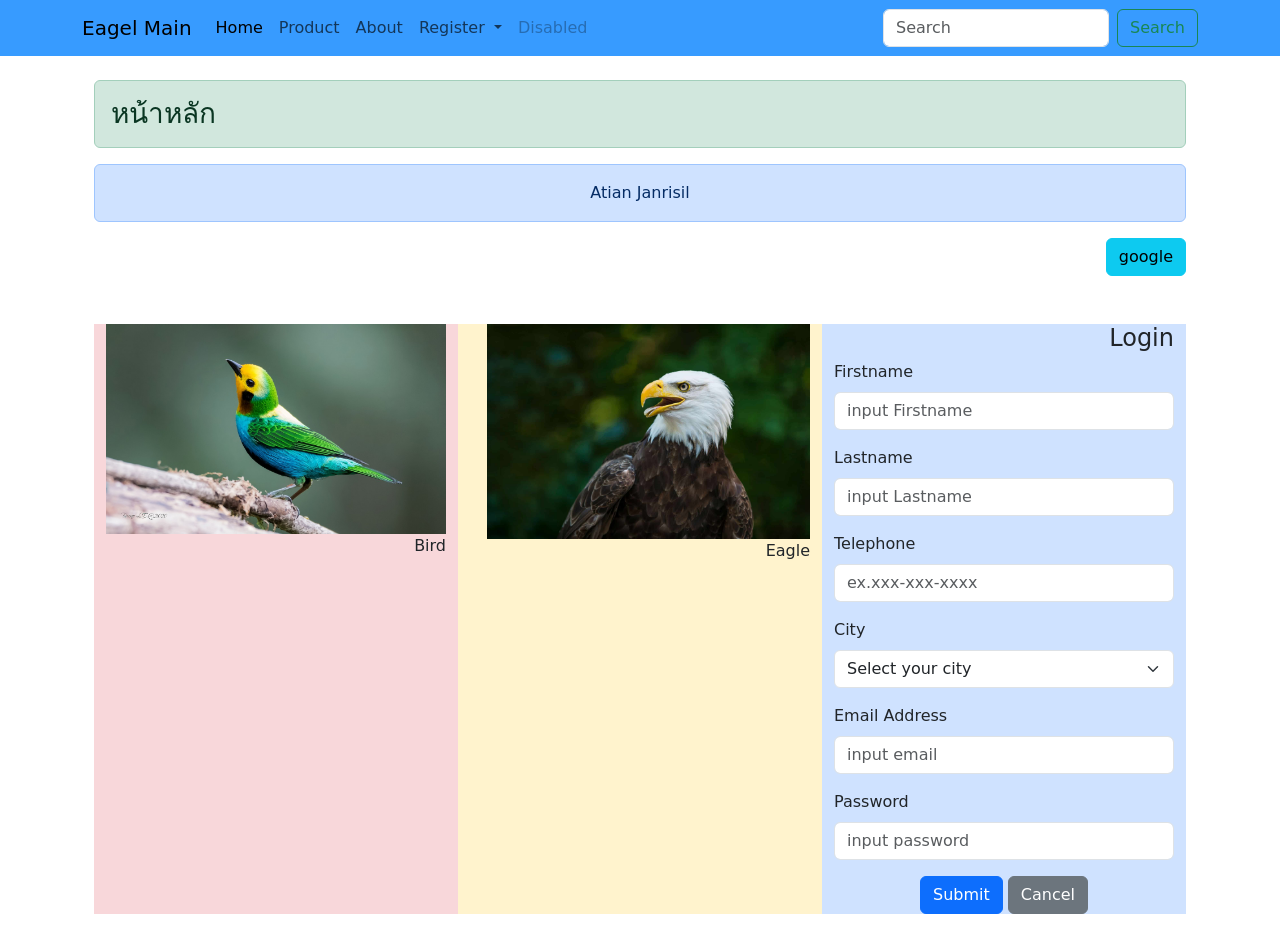
==== index.html @ dfdcec0e "Initial commit" ====
<!DOCTYPE html>
<html lang="en">
<head>
    <meta charset="UTF-8">
    <meta name="viewport" content="width=device-width, initial-scale=1.0">
    <title>Document</title>
    <link href="css/bootstrap.min.css" rel="stylesheet">
</head>


<body>
        <!-- MENU -->
    <div id="menu-container"></div>
        <div class="container">

    <div class="container">
        <!--content-->
        <h3 class="alert alert-success mt-4">หน้าหลัก</h3>
        <div class="alert alert-primary text-center" role="alert">
            Atian Janrisil
        </div>

        <div class="text-end mb-4">
        <a class="btn btn-info" href="//https://www.google.com">google</a>
        </div><!--endcontainer -->
        <br>

        <!-- แบ่งคอลัมน์ด้วย Grid -->
        <div class="container text-end mb-4">
            <div class="row">
            <div class="col-sm-4 bg-danger-subtle">
                <img src="img web/1200.jpg" width="100%">
                Bird
            </div>

            <div class="col-sm-4 bg-warning-subtle">
                <img src="img web/iStock-997048534.jpg" width="95%">
                Eagle
            </div>

            <div class="col-sm-4 bg-primary-subtle" width="100%">
                 <h4>Login</h4>
           
                <form class="text-start">
                    <div class="mb-3">
                      <label class="form-label">Firstname</label>
                      <input type="text" class="form-control" id="Firstname" required placeholder="input Firstname" >
                    </div>

                    <div class="mb-3">
                      <label class="form-label">Lastname</label>
                      <input type="text" class="form-control" id="Lastname" required placeholder="input Lastname">
                    </div>

                    <div class="mb-3">
                        <label class="form-label">Telephone</label>
                        <input type="phone" class="form-control" id="Number" required placeholder="ex.xxx-xxx-xxxx">
                      </div>
                    
                      <div class="mb-3">
                      <label class="form-label">City</label>
                      <select class="form-select" aria-label="Default select example">
                        <option selected>Select your city</option>
                        <option value="1">Rayong</option>
                        <option value="2">Chonburi</option>
                        <option value="3">Bangkok</option>
                      </select>
                      </div>

                      <div class="mb-3">
                        <label class="form-label">Email Address</label>
                        <input type="email" class="form-control" id="Email Address" required placeholder="input email">
                      </div>

                      <div class="mb-3">
                        <label class="form-label">Password</label>
                        <input type="password" class="form-control" id="pw" required placeholder="input password">
                      </div>

                    <div class="text-center">
                        <button type="submit" class="btn btn-primary">Submit</button>
                        <button type="submit" class="btn btn-secondary">Cancel</button>
                     

            </div>
          </div>
        </div>
</body>
</html>

    <script src="js/bootstrap.bundle.min.js"></script>
    <script src="js/menu.js"></script>
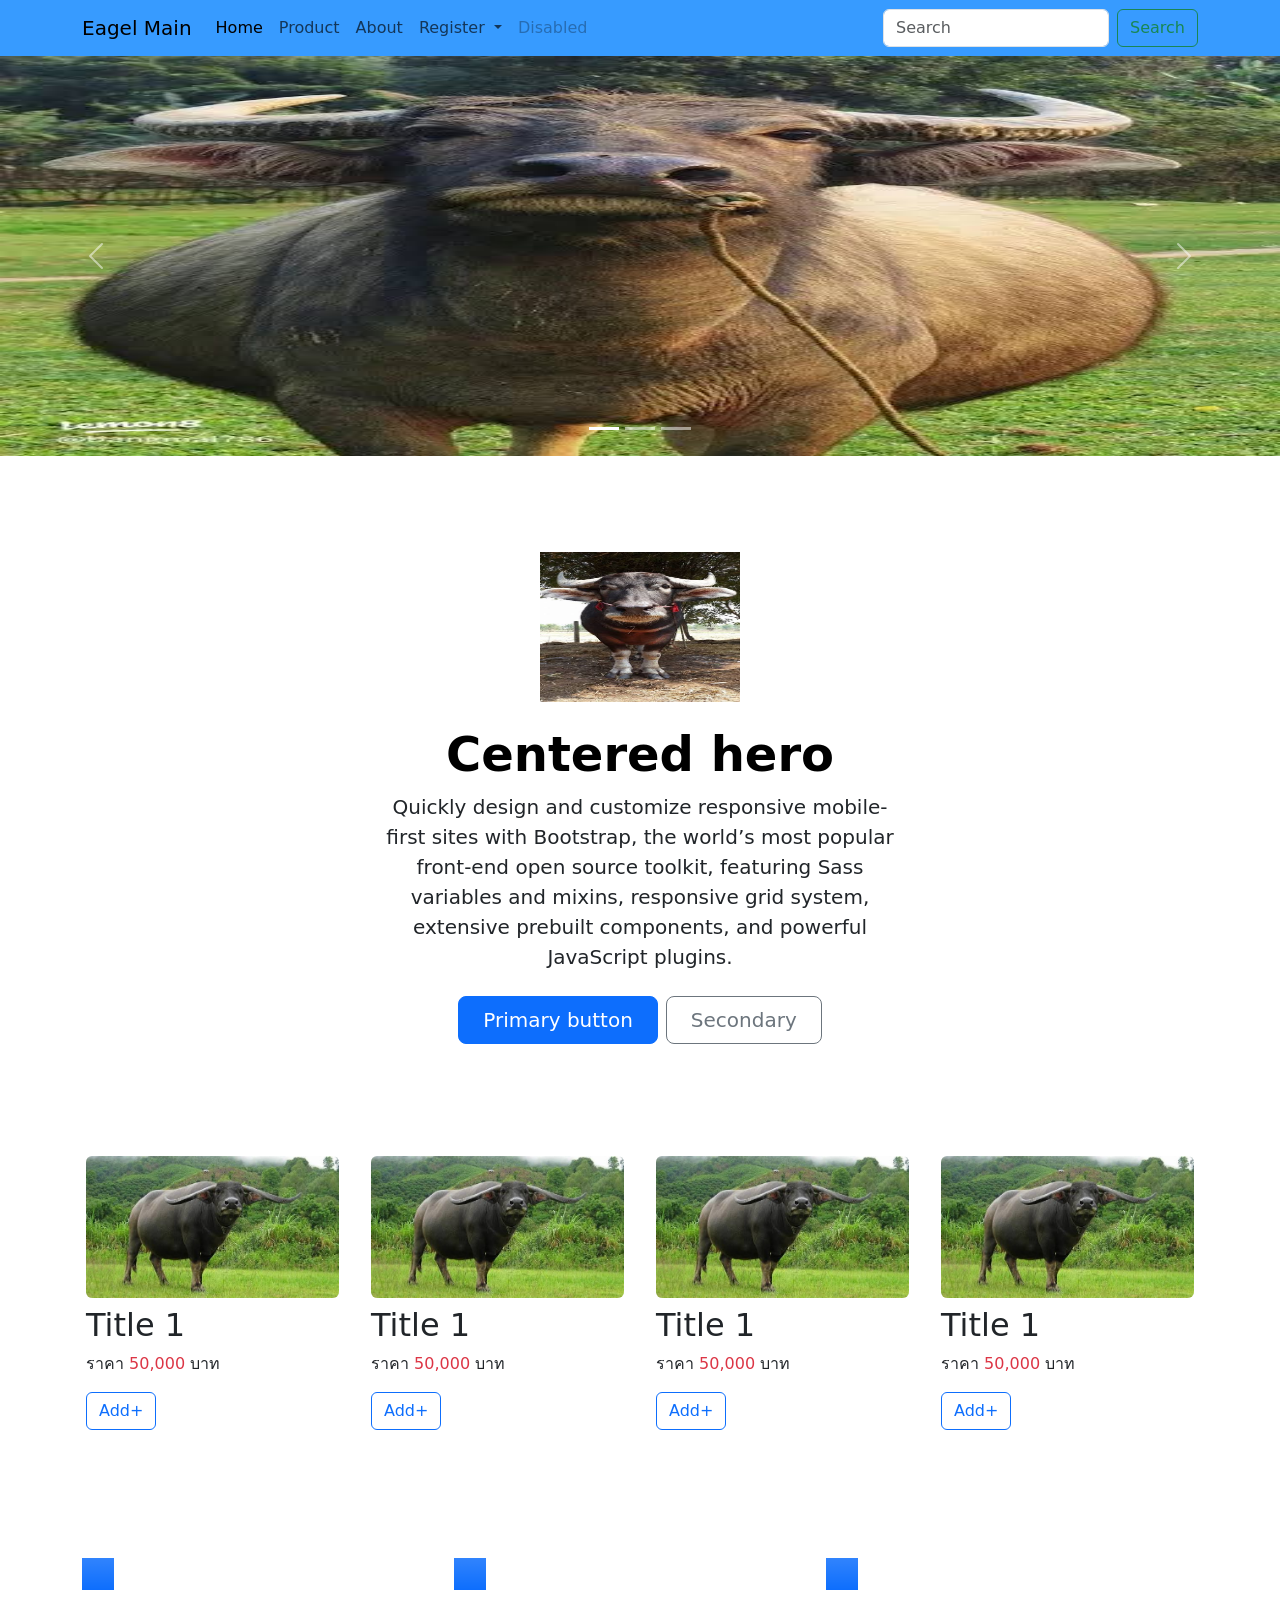
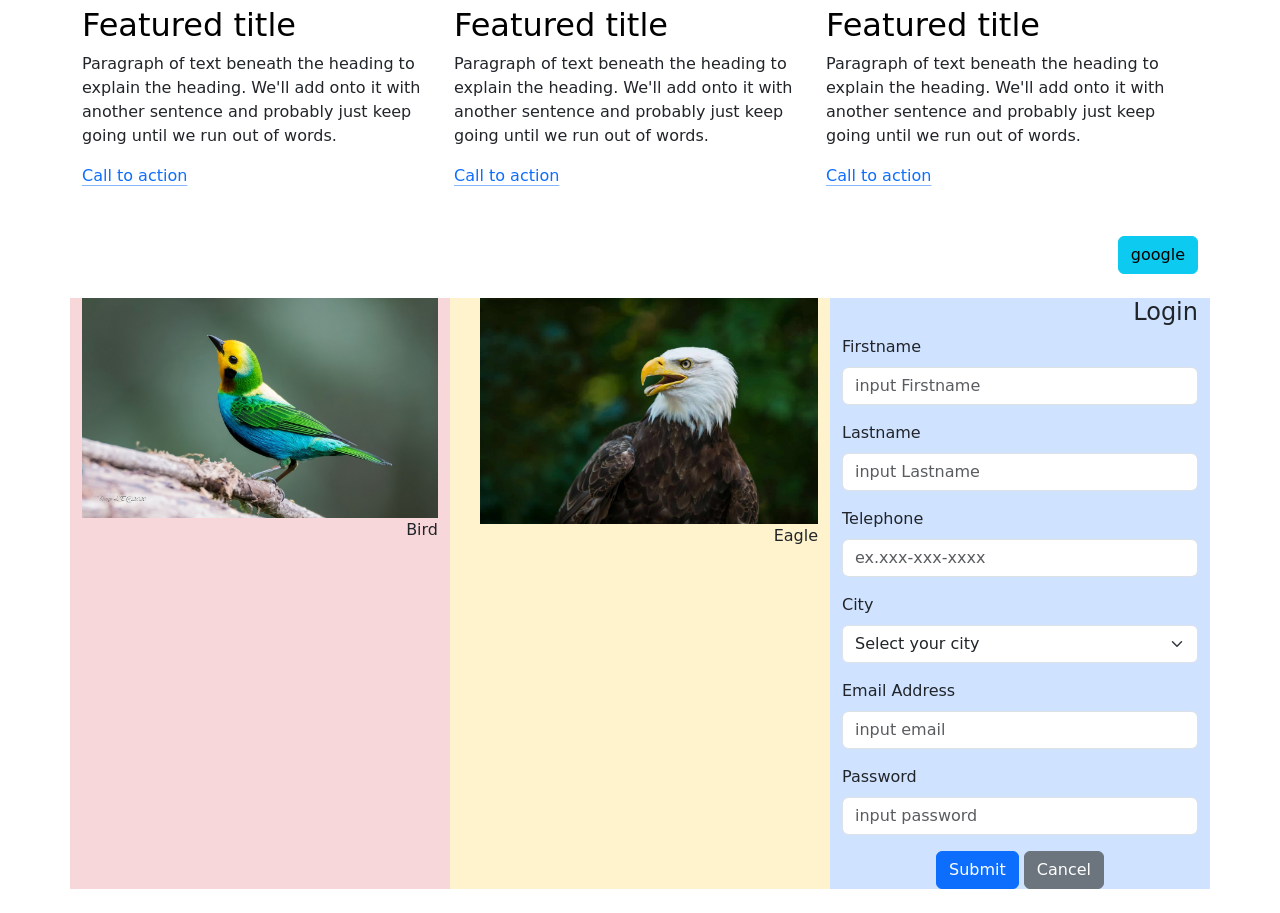
==== commit dcb849c4: "update v1" ====
--- a/index.html
+++ b/index.html
@@ -1,93 +1,219 @@
 <!DOCTYPE html>
 <html lang="en">
+
 <head>
-    <meta charset="UTF-8">
-    <meta name="viewport" content="width=device-width, initial-scale=1.0">
-    <title>Document</title>
-    <link href="css/bootstrap.min.css" rel="stylesheet">
+  <meta charset="UTF-8">
+  <meta name="viewport" content="width=device-width, initial-scale=1.0">
+  <title>Document</title>
+  <link href="css/bootstrap.min.css" rel="stylesheet">
 </head>
 
 
 <body>
-        <!-- MENU -->
-    <div id="menu-container"></div>
-        <div class="container">
-
-    <div class="container">
-        <!--content-->
-        <h3 class="alert alert-success mt-4">หน้าหลัก</h3>
-        <div class="alert alert-primary text-center" role="alert">
-            Atian Janrisil
-        </div>
-
-        <div class="text-end mb-4">
+  <!-- MENU -->
+  <div id="menu-container"></div>
+
+  <div id="carouselExampleIndicators" class="carousel slide">
+    <div class="carousel-indicators">
+      <button type="button" data-bs-target="#carouselExampleIndicators" data-bs-slide-to="0" class="active"
+        aria-current="true" aria-label="Slide 1"></button>
+      <button type="button" data-bs-target="#carouselExampleIndicators" data-bs-slide-to="1"
+        aria-label="Slide 2"></button>
+      <button type="button" data-bs-target="#carouselExampleIndicators" data-bs-slide-to="2"
+        aria-label="Slide 3"></button>
+    </div>
+    <div class="carousel-inner">
+      <div class="carousel-item active">
+        <img src="img web/5.jpg" class="d-block w-100" height="400" alt="...">
+      </div>
+      <div class="carousel-item">
+        <img src="img web/6.jpg" class="d-block w-100" height="400" alt="...">
+      </div>
+      <div class="carousel-item">
+        <img src="img web/7.jpg" class="d-block w-100" height="400" alt="...">
+      </div>
+    </div>
+    <button class="carousel-control-prev" type="button" data-bs-target="#carouselExampleIndicators"
+      data-bs-slide="prev">
+      <span class="carousel-control-prev-icon" aria-hidden="true"></span>
+      <span class="visually-hidden">Previous</span>
+    </button>
+    <button class="carousel-control-next" type="button" data-bs-target="#carouselExampleIndicators"
+      data-bs-slide="next">
+      <span class="carousel-control-next-icon" aria-hidden="true"></span>
+      <span class="visually-hidden">Next</span>
+    </button>
+  </div>
+
+  <div class="container">
+    <!-- Hiro -->
+    <div class="px-4 py-5 my-5 text-center"> <img class="d-block mx-auto mb-4" src="img web/1.jpg" alt="" width="200"
+        height="150">
+      <h1 class="display-5 fw-bold text-body-emphasis">Centered hero</h1>
+      <div class="col-lg-6 mx-auto">
+        <p class="lead mb-4">Quickly design and customize responsive mobile-first sites with Bootstrap, the world’s most
+          popular front-end open source toolkit, featuring Sass variables and mixins, responsive grid system, extensive
+          prebuilt components, and powerful JavaScript plugins.</p>
+        <div class="d-grid gap-2 d-sm-flex justify-content-sm-center"> <button type="button"
+            class="btn btn-primary btn-lg px-4 gap-3">Primary button</button> <button type="button"
+            class="btn btn-outline-secondary btn-lg px-4">Secondary</button> </div>
+      </div>
+    </div>
+
+    <!-- เนื้อหา -->
+
+    <div class="row">
+      <div class="col-sm-3 mb-3 p-3 ">
+        <img src="img web/2.jpg " class="img-fluid rounded">
+        <h2 class="mt-2">Title 1</h2>
+        <p>ราคา<span class="text-danger"> 50,000</span> บาท</p>
+        <a class="btn btn-outline-primary" href="#" role="button"><span class="fa-solid fa-cart-shopping">
+            Add+</span></a>
+      </div>
+
+
+      <div class="col-sm-3 mb-3 p-3">
+        <img src="img web/2.jpg " class="img-fluid rounded">
+        <h2 class="mt-2">Title 1</h2>
+        <p>ราคา<span class="text-danger"> 50,000</span> บาท</p>
+        <a class="btn btn-outline-primary" href="#" role="button"><span class="fa-solid fa-cart-shopping">
+            Add+</span></a>
+      </div>
+      <div class="col-sm-3 mb-3 p-3">
+        <img src="img web/2.jpg " class="img-fluid rounded">
+        <h2 class="mt-2">Title 1</h2>
+        <p>ราคา<span class="text-danger"> 50,000</span> บาท</p>
+        <a class="btn btn-outline-primary" href="#" role="button"><span class="fa-solid fa-cart-shopping">
+            Add+</span></a>
+      </div>
+      <div class="col-sm-3 mb-3 p-3">
+        <img src="img web/2.jpg " class="img-fluid rounded">
+        <h2 class="mt-2">Title 1</h2>
+        <p>ราคา<span class="text-danger"> 50,000</span> บาท</p>
+        <a class="btn btn-outline-primary" href="#" role="button"><span class="fa-solid fa-cart-shopping">
+            Add+</span></a>
+      </div>
+      <!-- 3 colum -->
+
+      
+
+      <div class="row g-4 py-5 row-cols-1 row-cols-lg-3">
+        <div class="feature col">
+          <div
+            class="feature-icon d-inline-flex align-items-center justify-content-center text-bg-primary bg-gradient fs-2 mb-3">
+            <svg class="bi" width="1em" height="1em" aria-hidden="true">
+              <use xlink:href="#collection"></use>
+            </svg> </div>
+          <h3 class="fs-2 text-body-emphasis">Featured title</h3>
+          <p>Paragraph of text beneath the heading to explain the heading. We'll add onto it with another sentence and
+            probably just keep going until we run out of words.</p> <a href="#" class="icon-link">
+            Call to action
+            <svg class="bi" aria-hidden="true">
+              <use xlink:href="#chevron-right"></use>
+            </svg> </a>
+        </div>
+        <div class="feature col">
+          <div
+            class="feature-icon d-inline-flex align-items-center justify-content-center text-bg-primary bg-gradient fs-2 mb-3">
+            <svg class="bi" width="1em" height="1em" aria-hidden="true">
+              <use xlink:href="#people-circle"></use>
+            </svg> </div>
+          <h3 class="fs-2 text-body-emphasis">Featured title</h3>
+          <p>Paragraph of text beneath the heading to explain the heading. We'll add onto it with another sentence and
+            probably just keep going until we run out of words.</p> <a href="#" class="icon-link">
+            Call to action
+            <svg class="bi" aria-hidden="true">
+              <use xlink:href="#chevron-right"></use>
+            </svg> </a>
+        </div>
+        <div class="feature col">
+          <div
+            class="feature-icon d-inline-flex align-items-center justify-content-center text-bg-primary bg-gradient fs-2 mb-3">
+            <svg class="bi" width="1em" height="1em" aria-hidden="true">
+              <use xlink:href="#toggles2"></use>
+            </svg> </div>
+          <h3 class="fs-2 text-body-emphasis">Featured title</h3>
+          <p>Paragraph of text beneath the heading to explain the heading. We'll add onto it with another sentence and
+            probably just keep going until we run out of words.</p> <a href="#" class="icon-link">
+            Call to action
+            <svg class="bi" aria-hidden="true">
+              <use xlink:href="#chevron-right"></use>
+            </svg> </a>
+        </div>
+      </div>
+
+
+
+
+      <!-- ................................................................ -->
+      <div class="text-end mb-4">
         <a class="btn btn-info" href="//https://www.google.com">google</a>
-        </div><!--endcontainer -->
-        <br>
-
-        <!-- แบ่งคอลัมน์ด้วย Grid -->
-        <div class="container text-end mb-4">
-            <div class="row">
-            <div class="col-sm-4 bg-danger-subtle">
-                <img src="img web/1200.jpg" width="100%">
-                Bird
-            </div>
-
-            <div class="col-sm-4 bg-warning-subtle">
-                <img src="img web/iStock-997048534.jpg" width="95%">
-                Eagle
-            </div>
-
-            <div class="col-sm-4 bg-primary-subtle" width="100%">
-                 <h4>Login</h4>
-           
-                <form class="text-start">
-                    <div class="mb-3">
-                      <label class="form-label">Firstname</label>
-                      <input type="text" class="form-control" id="Firstname" required placeholder="input Firstname" >
-                    </div>
-
-                    <div class="mb-3">
-                      <label class="form-label">Lastname</label>
-                      <input type="text" class="form-control" id="Lastname" required placeholder="input Lastname">
-                    </div>
-
-                    <div class="mb-3">
-                        <label class="form-label">Telephone</label>
-                        <input type="phone" class="form-control" id="Number" required placeholder="ex.xxx-xxx-xxxx">
-                      </div>
-                    
-                      <div class="mb-3">
-                      <label class="form-label">City</label>
-                      <select class="form-select" aria-label="Default select example">
-                        <option selected>Select your city</option>
-                        <option value="1">Rayong</option>
-                        <option value="2">Chonburi</option>
-                        <option value="3">Bangkok</option>
-                      </select>
-                      </div>
-
-                      <div class="mb-3">
-                        <label class="form-label">Email Address</label>
-                        <input type="email" class="form-control" id="Email Address" required placeholder="input email">
-                      </div>
-
-                      <div class="mb-3">
-                        <label class="form-label">Password</label>
-                        <input type="password" class="form-control" id="pw" required placeholder="input password">
-                      </div>
-
-                    <div class="text-center">
-                        <button type="submit" class="btn btn-primary">Submit</button>
-                        <button type="submit" class="btn btn-secondary">Cancel</button>
-                     
-
-            </div>
+      </div><!--endcontainer -->
+      <br>
+
+      <!-- แบ่งคอลัมน์ด้วย Grid -->
+      <div class="container text-end mb-4">
+        <div class="row">
+          <div class="col-sm-4 bg-danger-subtle">
+            <img src="img web/1200.jpg" width="100%">
+            Bird
           </div>
-        </div>
+
+          <div class="col-sm-4 bg-warning-subtle">
+            <img src="img web/iStock-997048534.jpg" width="95%">
+            Eagle
+          </div>
+
+          <div class="col-sm-4 bg-primary-subtle" width="100%">
+            <h4>Login</h4>
+
+            <form class="text-start">
+              <div class="mb-3">
+                <label class="form-label">Firstname</label>
+                <input type="text" class="form-control" id="Firstname" required placeholder="input Firstname">
+              </div>
+
+              <div class="mb-3">
+                <label class="form-label">Lastname</label>
+                <input type="text" class="form-control" id="Lastname" required placeholder="input Lastname">
+              </div>
+
+              <div class="mb-3">
+                <label class="form-label">Telephone</label>
+                <input type="phone" class="form-control" id="Number" required placeholder="ex.xxx-xxx-xxxx">
+              </div>
+
+              <div class="mb-3">
+                <label class="form-label">City</label>
+                <select class="form-select" aria-label="Default select example">
+                  <option selected>Select your city</option>
+                  <option value="1">Rayong</option>
+                  <option value="2">Chonburi</option>
+                  <option value="3">Bangkok</option>
+                </select>
+              </div>
+
+              <div class="mb-3">
+                <label class="form-label">Email Address</label>
+                <input type="email" class="form-control" id="Email Address" required placeholder="input email">
+              </div>
+
+              <div class="mb-3">
+                <label class="form-label">Password</label>
+                <input type="password" class="form-control" id="pw" required placeholder="input password">
+              </div>
+
+              <div class="text-center">
+                <button type="submit" class="btn btn-primary">Submit</button>
+                <button type="submit" class="btn btn-secondary">Cancel</button>
+
+              </div>
+          </div>
+        </div>
+      </div>
 </body>
+
 </html>
 
-    <script src="js/bootstrap.bundle.min.js"></script>
-    <script src="js/menu.js"></script>
-    +<script src="js/bootstrap.bundle.min.js"></script>
+<script src="js/menu.js"></script>
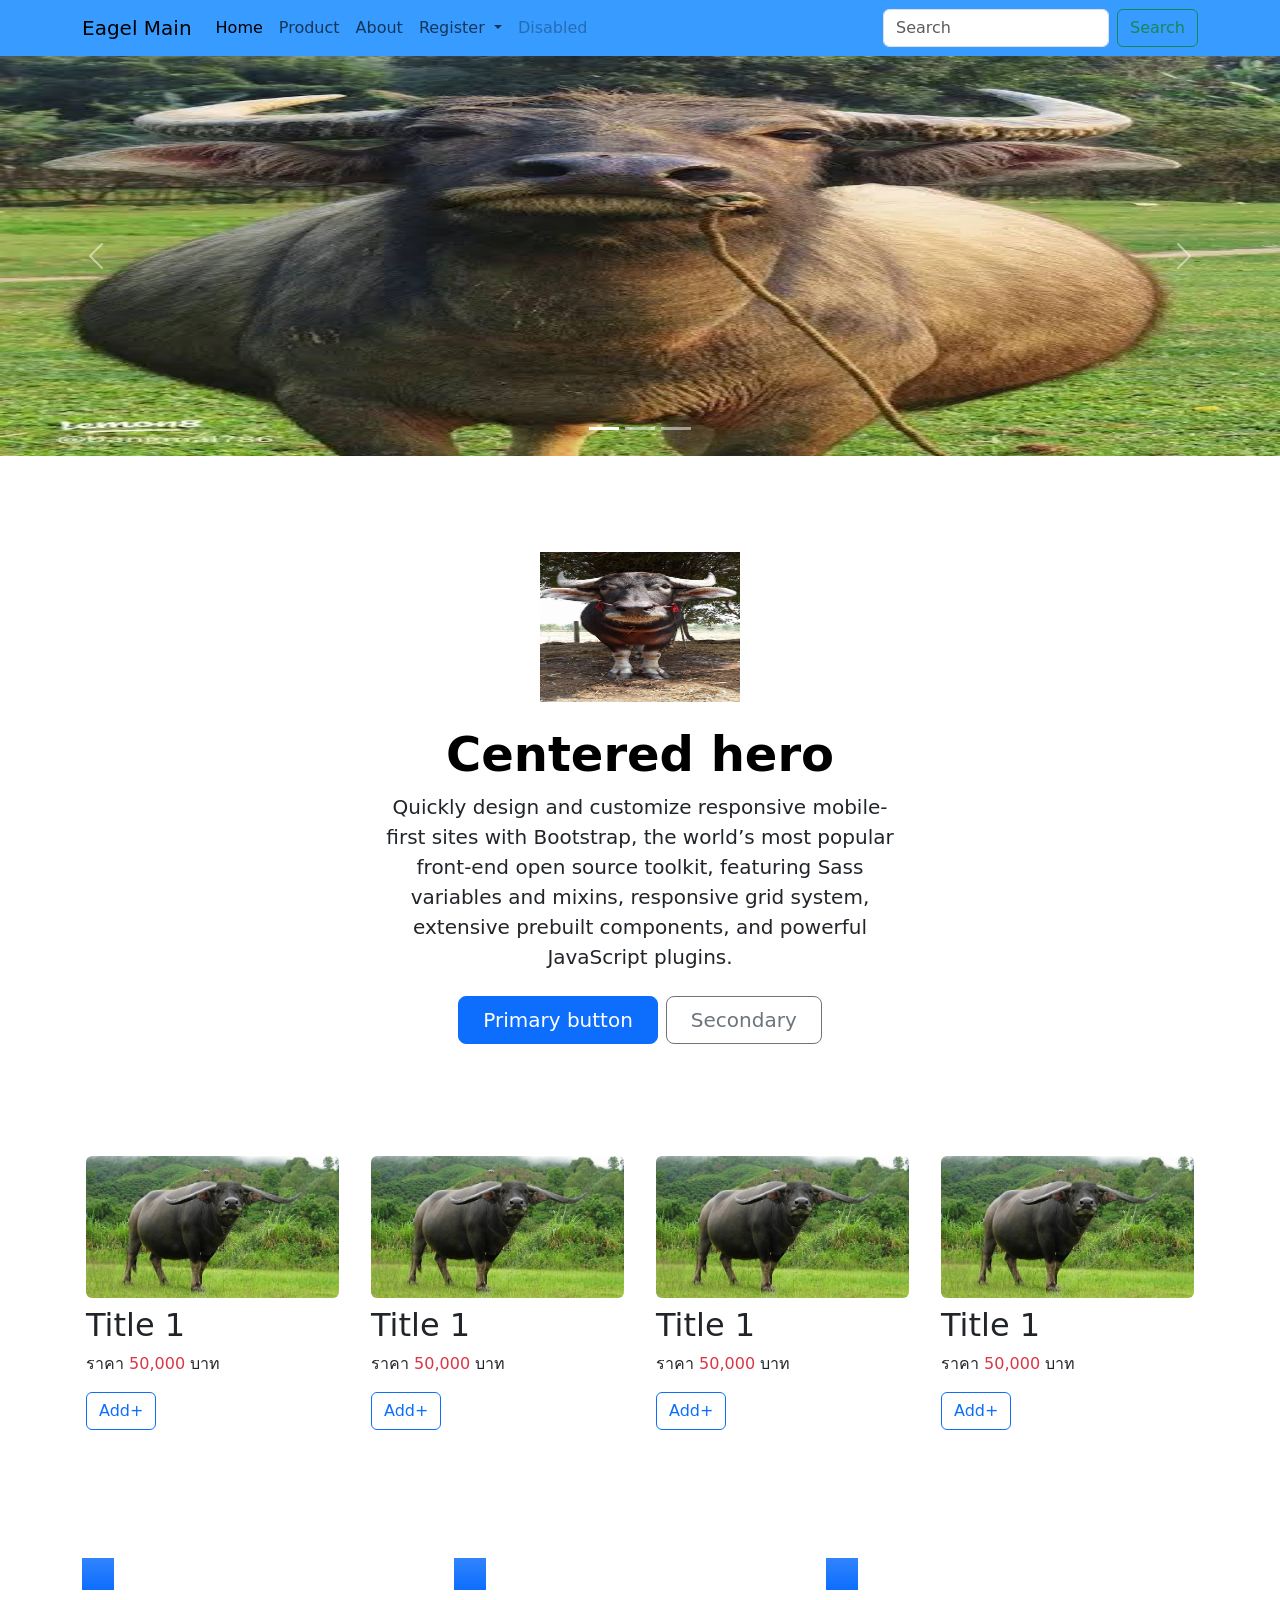
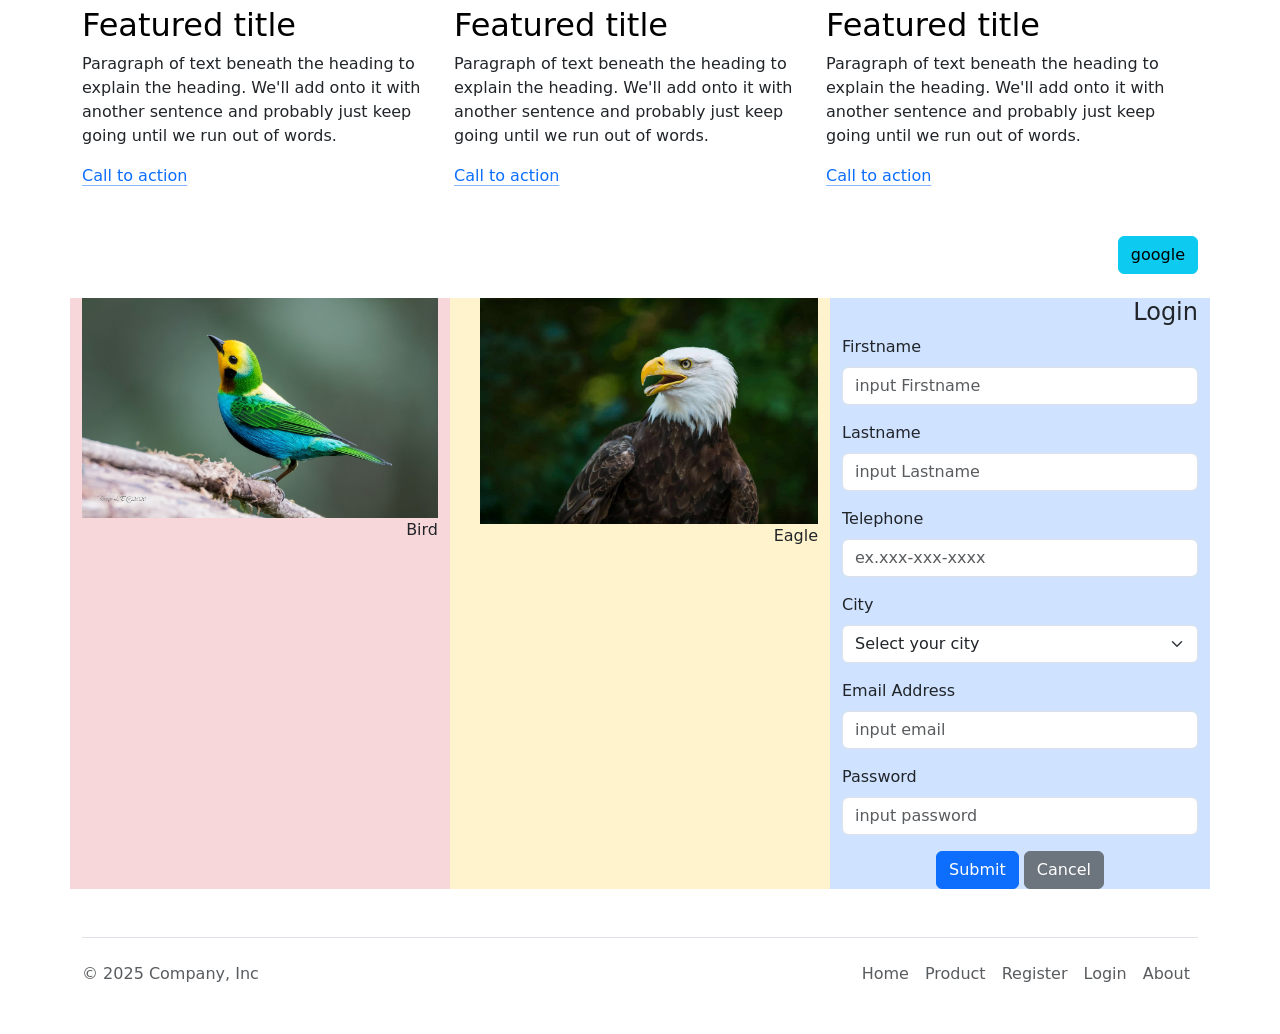
==== commit 6a60bf10: "Add footer component and integrate into index.html" ====
--- a/index.html
+++ b/index.html
@@ -211,6 +211,10 @@
           </div>
         </div>
       </div>
+
+      <!-- footer -->
+  <div id="footer"></div>
+
 </body>
 
 </html>
